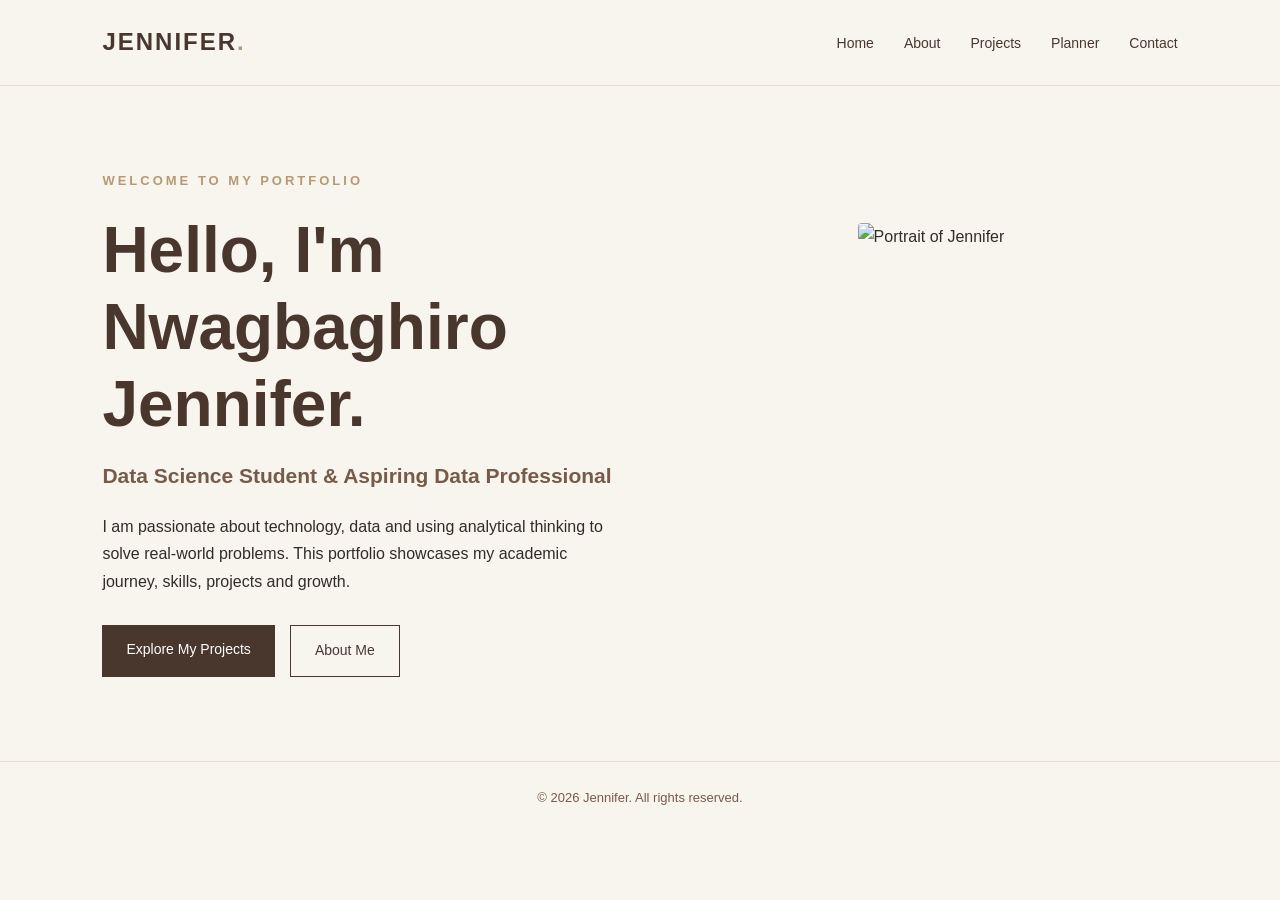
==== index.html @ a9d714f2 "Initial academic portfolio" ====
<!DOCTYPE html>
<html lang="en">
<head>
    <meta charset="UTF-8">
    <meta name="viewport" content="width=device-width, initial-scale=1.0">
    <meta name="description" content="Jennifer's academic portfolio and student dashboard.">
    <title>Jennifer | Academic Portfolio</title>
    <link rel="stylesheet" href="style.css">
    <script src="script.js" defer></script>
</head>

<body>

    <!-- Navigation -->
    <header>
        <nav class="navbar">
            <a href="index.html" class="logo">JENNIFER<span>.</span></a>

            <ul class="nav-links">
                <li><a href="index.html">Home</a></li>
                <li><a href="about.html">About</a></li>
                <li><a href="projects.html">Projects</a></li>
                <li><a href="planner.html">Planner</a></li>
                <li><a href="contact.html">Contact</a></li>
            </ul>
        </nav>
    </header>

    <!-- Homepage Hero Section -->
    <main>
        <section class="hero">

            <div class="hero-content">
                <p class="intro">WELCOME TO MY PORTFOLIO</p>

                <h1>Hello, I'm Nwagbaghiro Jennifer.</h1>

                <h2>Data Science Student & Aspiring Data Professional</h2>

                <p class="hero-description">
                    I am passionate about technology, data and using
                    analytical thinking to solve real-world problems.
                    This portfolio showcases my academic journey,
                    skills, projects and growth.
                </p>

                <div class="hero-buttons">
                    <a href="projects.html" class="btn primary-btn">
                        Explore My Projects
                    </a>

                    <a href="about.html" class="btn secondary-btn">
                        About Me
                    </a>
                </div>
            </div>

            <div <div class="hero-image">
    <img src="images/profile.png"
         alt="Portrait of Jennifer"
         class="profile-photo">
</div>
            </div>

        </section>
    </main>

    <!-- Footer -->
    <footer>
        <p>&copy; 2026 Jennifer. All rights reserved.</p>
    </footer>

</body>
</html>
---- style.css ----
/* =================================
   1. GLOBAL SETTINGS
================================= */

* {
    margin: 0;
    padding: 0;
    box-sizing: border-box;
}

:root {
    --cream: #F8F5EF;
    --mocha: #49372E;
    --brown: #765B4A;
    --gold: #B69A72;
    --white: #FFFFFF;
    --text: #332B27;
}

body {
    font-family: Arial, sans-serif;
    background-color: var(--cream);
    color: var(--text);
    line-height: 1.7;
}

/* =================================
   2. NAVIGATION BAR
================================= */

header {
    background-color: var(--cream);
    padding: 22px 8%;
    border-bottom: 1px solid #E5DDD2;
}

.navbar {
    display: flex;
    justify-content: space-between;
    align-items: center;
}

.logo {
    font-size: 24px;
    font-weight: bold;
    color: var(--mocha);
    text-decoration: none;
    letter-spacing: 2px;
}

.logo span {
    color: var(--gold);
}

.nav-links {
    display: flex;
    gap: 30px;
    list-style: none;
}

.nav-links a {
    text-decoration: none;
    color: var(--mocha);
    font-size: 14px;
    transition: color 0.3s ease;
}

.nav-links a:hover {
    color: var(--gold);
}

/* =================================
   3. HOMEPAGE HERO SECTION
================================= */

.hero {
    min-height: 75vh;
    display: flex;
    align-items: center;
    justify-content: space-between;
    padding: 70px 8%;
    gap: 50px;
}

.hero-content {
    max-width: 600px;
}

.intro {
    color: var(--gold);
    font-size: 13px;
    font-weight: bold;
    letter-spacing: 3px;
    margin-bottom: 20px;
}

.hero h1 {
    font-size: clamp(40px, 5vw, 65px);
    color: var(--mocha);
    line-height: 1.2;
    margin-bottom: 15px;
}

.hero h2 {
    font-size: 21px;
    color: var(--brown);
    margin-bottom: 20px;
}

.hero-description {
    font-size: 16px;
    max-width: 520px;
    margin-bottom: 30px;
}

/* =================================
   4. BUTTONS
================================= */

.hero-buttons {
    display: flex;
    gap: 15px;
    flex-wrap: wrap;
}

.btn {
    display: inline-block;
    padding: 13px 24px;
    text-decoration: none;
    font-size: 14px;
    transition: all 0.3s ease;
}

.primary-btn {
    background-color: var(--mocha);
    color: var(--white);
}

.primary-btn:hover {
    background-color: var(--brown);
    transform: translateY(-3px);
}

.secondary-btn {
    border: 1px solid var(--mocha);
    color: var(--mocha);
}

.secondary-btn:hover {
    background-color: var(--mocha);
    color: var(--white);
}

/* =================================
   5. PROFILE IMAGE AREA

================================= */
  .hero-image {
    width: 320px;
    height: 400px;
    flex-shrink: 0;
}

.profile-photo {
    width: 100%;
    height: 100%;
    object-fit: cover;
    object-position: center;
    border-radius: 4px;
}


.image-placeholder {
    width: 100%;
    height: 100%;
    display: flex;
    align-items: center;
    justify-content: center;
    background-color: #E7DDD1;
    color: var(--brown);
    letter-spacing: 2px;
    font-size: 13px;
}

/* =================================
   6. FOOTER
================================= */

footer {
    text-align: center;
    padding: 25px;
    border-top: 1px solid #E5DDD2;
    color: var(--brown);
    font-size: 13px;
}

/* =================================
   7. MOBILE RESPONSIVENESS
================================= */

@media (max-width: 768px) {

    header {
        padding: 20px 5%;
    }

    .navbar {
        flex-direction: column;
        gap: 20px;
    }

    .nav-links {
        gap: 15px;
        flex-wrap: wrap;
        justify-content: center;
    }

    .hero {
        flex-direction: column;
        text-align: center;
        padding: 50px 6%;
    }

    .hero-buttons {
        justify-content: center;
    }

    .hero-image {
        width: 260px;
        height: 320px;
    }
}

/* ABOUT PAGE */

.page-content {
    padding: 70px 8%;
    min-height: 75vh;
}

.page-heading {
    text-align: center;
    margin-bottom: 50px;
}

.page-heading h1 {
    font-size: 48px;
    color: var(--mocha);
}

.page-heading p {
    color: var(--brown);
}

.about-section {
    max-width: 850px;
    margin: auto;
}

.about-section h2 {
    color: var(--mocha);
    margin: 35px 0 12px;
    font-size: 23px;
}

.about-section p {
    line-height: 1.9;
    color: var(--text);
}

.skills-list {
    display: flex;
    flex-wrap: wrap;
    gap: 12px;
    list-style: none;
    margin-top: 15px;
}

.skills-list li {
    background: #E9DFD3;
    color: var(--mocha);
    padding: 10px 18px;
    border-radius: 4px;
}

/* =================================
   PROJECTS PAGE
================================= */

.projects-grid {
    max-width: 1100px;
    margin: 0 auto;
    display: grid;
    grid-template-columns: repeat(2, 1fr);
    gap: 30px;
}

.project-card {
    background: #FFFFFF;
    border: 1px solid #E9DFD3;
    border-radius: 8px;
    overflow: hidden;
    transition: transform 0.3s ease,
                box-shadow 0.3s ease;
}

.project-card:hover {
    transform: translateY(-6px);
    box-shadow: 0 12px 30px rgba(0,0,0,0.08);
}

.project-card img {
    width: 100%;
    height: 250px;
    object-fit: contain;
    background: #F5F0E9;
    padding: 10px;
}

.project-info {
    padding: 25px;
}

.project-tag {
    display: inline-block;
    background: #E9DFD3;
    color: var(--mocha);
    padding: 7px 12px;
    border-radius: 4px;
    font-size: 12px;
    letter-spacing: 1px;
}

.project-info h2 {
    color: var(--mocha);
    font-size: 21px;
    margin: 18px 0 12px;
}

.project-info p {
    line-height: 1.8;
    color: var(--text);
}

.project-tech {
    font-weight: 600;
    margin-top: 15px;
}

.project-placeholder {
    height: 250px;
    background: #E9DFD3;
    display: flex;
    align-items: center;
    justify-content: center;
    color: var(--mocha);
    letter-spacing: 3px;
    font-weight: bold;
}

.project-status {
    display: inline-block;
    margin-top: 12px;
    color: #98734D;
    font-size: 13px;
}

/* MOBILE RESPONSIVENESS */

@media (max-width: 768px) {
    .projects-grid {
        grid-template-columns: 1fr;
    }
}

/* =================================
   ACADEMIC PLANNER
================================= */

.planner-container {
    max-width: 950px;
    margin: 0 auto;
}

.planner-summary {

    display: grid;
    grid-template-columns: repeat(3, minmax(0, 1fr));
    gap: 15px;
    margin-bottom: 40px;
};


.summary-card {
    background: #F0E8DE;
    padding: 25px;
    border-radius: 8px;
    text-align: center;
    border: 1px solid #E4D7C8;
}

.summary-card h3 {
    color: var(--mocha);
    font-size: 16px;
    margin-bottom: 12px;
}

.summary-card p {
    font-size: 30px;
    font-weight: bold;
    color: var(--mocha);
}

.planner-form,
.task-section,
.progress-section {
    background: #FFFFFF;
    padding: 30px;
    margin-bottom: 25px;
    border: 1px solid #E9DFD3;
    border-radius: 8px;
}

.planner-form h2,
.task-section h2,
.progress-section h2 {
    color: var(--mocha);
    margin-bottom: 20px;
}

#task-form {
    display: flex;
    flex-direction: column;
    gap: 12px;
}

#task-form label {
    color: var(--mocha);
    font-weight: 600;
}

#task-form input {
    padding: 13px;
    border: 1px solid #D8C8B8;
    border-radius: 5px;
    font: inherit;
    width: 100%;
}

#task-form button {
    background: var(--mocha);
    color: white;
    padding: 14px;
    border: none;
    border-radius: 5px;
    cursor: pointer;
    font-size: 15px;
    transition: 0.3s;
}

#task-form button:hover {
    background: #6B5143;
}

#empty-message {
    color: #888;
    padding: 15px 0;
}

.progress-track {
    height: 12px;
    background: #E9DFD3;
    border-radius: 20px;
    overflow: hidden;
    margin: 15px 0;
}

#progress-bar {
    width: 0%;
    height: 100%;
    background: #98734D;
    border-radius: 20px;
    transition: width 0.4s ease;
}

#progress-text {
    color: var(--mocha);
    font-weight: 600;
}

/* MOBILE LAYOUT */

@media (max-width: 768px) {
    .planner-summary {
        grid-template-columns: 1fr;
    }

    .planner-form,
    .task-section,
    .progress-section {
        padding: 20px;
    }
}
/* CONTACT PAGE */

.contact-section {
    max-width: 750px;
    margin: 0 auto;
    padding: 35px;
    background: #FFFFFF;
    border: 1px solid #E9DFD3;
    border-radius: 8px;
}

.contact-section h2 {
    color: var(--mocha);
    margin-bottom: 20px;
}

.contact-details {
    margin-bottom: 30px;
    line-height: 2;
}

.contact-details a {
    color: var(--brown);
    text-decoration: none;
}

.contact-details a:hover {
    color: var(--gold);
}

#contact-form {
    display: flex;
    flex-direction: column;
    gap: 12px;
}

#contact-form label {
    color: var(--mocha);
    font-weight: 600;
}

#contact-form input,
#contact-form textarea {
    width: 100%;
    padding: 13px;
    border: 1px solid #D8C8B8;
    border-radius: 5px;
    font: inherit;
}

#contact-form textarea {
    resize: vertical;
}

#contact-form button {
    padding: 14px;
    background: var(--mocha);
    color: white;
    border: none;
    border-radius: 5px;
    cursor: pointer;
}

#contact-form button:hover {
    background: var(--brown);
}
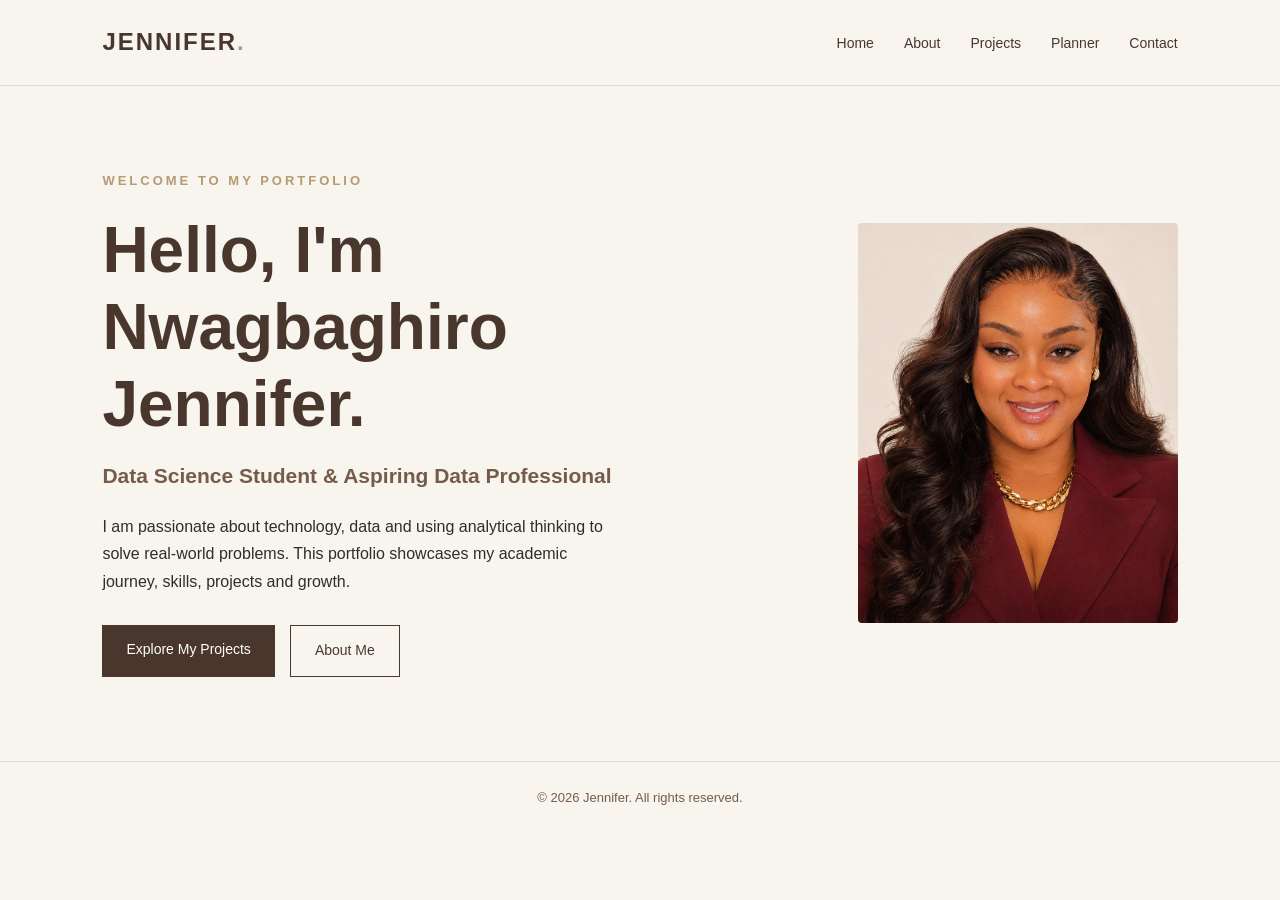
==== commit 89123573: "Fix profile image path" ====
--- a/index.html
+++ b/index.html
@@ -57,7 +57,7 @@
             </div>
 
             <div <div class="hero-image">
-    <img src="images/profile.png"
+    <img src="Images/profile.png"
          alt="Portrait of Jennifer"
          class="profile-photo">
 </div>
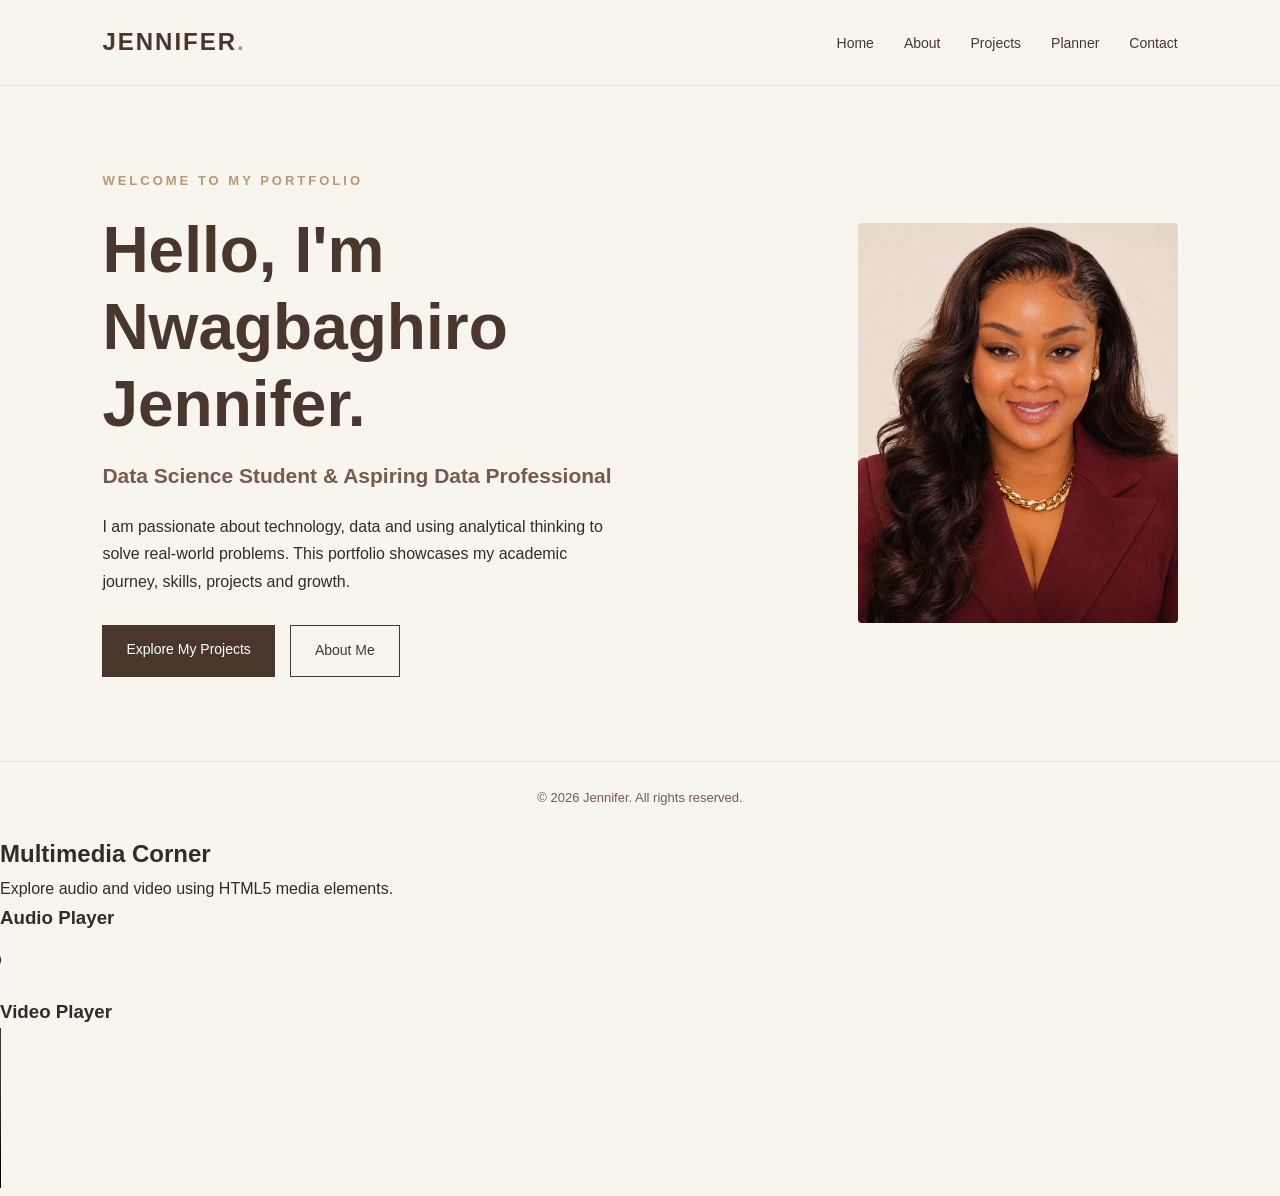
==== commit db867d49: "Fix project image paths" ====
--- a/index.html
+++ b/index.html
@@ -70,6 +70,22 @@
     <footer>
         <p>&copy; 2026 Jennifer. All rights reserved.</p>
     </footer>
+<!-- Multimedia Section -->
+<section class="multimedia-section">
+    <h2>Multimedia Corner</h2>
+    <p>Explore audio and video using HTML5 media elements.</p>
 
+    <h3>Audio Player</h3>
+    <audio controls>
+        <source src="https://interactive-examples.mdn.mozilla.net/media/cc0-audio/t-rex-roar.mp3" type="audio/mpeg">
+        Your browser does not support audio.
+    </audio>
+
+    <h3>Video Player</h3>
+    <video width="320" controls>
+        <source src="https://interactive-examples.mdn.mozilla.net/media/cc0-videos/flower.mp4" type="video/mp4">
+        Your browser does not support video.
+    </video>
+</section>
 </body>
 </html>
